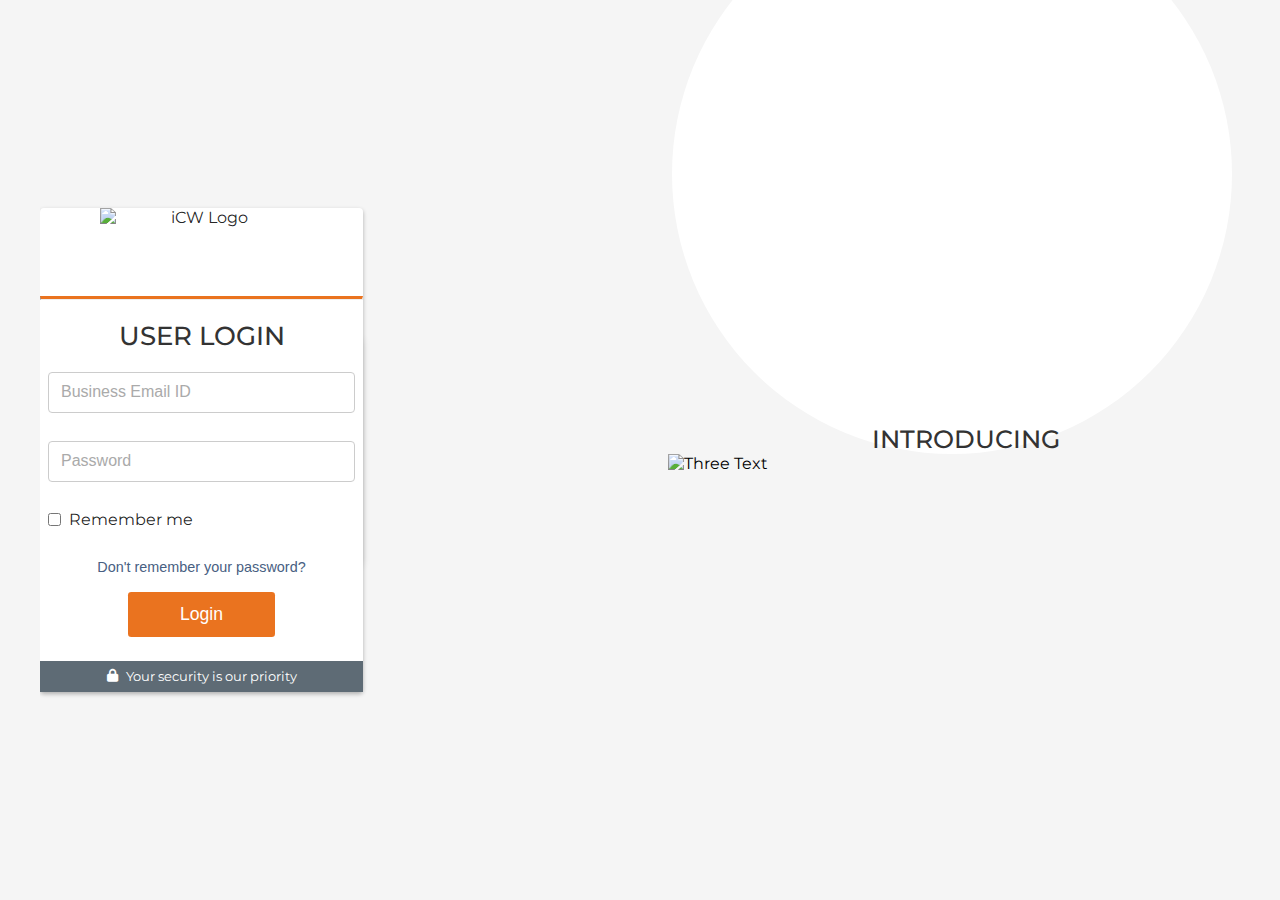
==== index.html @ 1b4a06c3 "second test" ====
<!DOCTYPE html>
<html lang="en">
<head>
  <meta charset="UTF-8">
  <title>Login Page</title>
  
  <!-- Link to the updated external CSS stylesheet -->
  <link rel="stylesheet" href="styles.css">
  
  <!-- Import Montserrat font from Google Fonts -->
  <link href="https://fonts.googleapis.com/css2?family=Montserrat:wght@500&display=swap" rel="stylesheet">
  <link href="https://cdnjs.cloudflare.com/ajax/libs/font-awesome/6.0.0-beta3/css/all.min.css" rel="stylesheet">
  <!-- Responsive Meta Tag for proper scaling on different devices -->
  <meta name="viewport" content="width=device-width, initial-scale=1.0">
</head>
<body>
    <div class="scale-container">
  <!-- Main Container to center content vertically and horizontally -->
  <div class="container">
    <!-- Box Row: Contains all three boxes (Login Form and additional content) -->
    <div class="box-row">
      <!-- Box 1: Login Form (Always shown on mobile) -->
      <div class="box-cell box1">
        <form class="login-box1-content" novalidate>
          <div class="login-content">   
            <!-- Header/Logo Section -->
            <div class="login-header">
              <div class="header-logo">
                <img 
                  src="https://assetsuat.icreditworks.com/public/providerportal/assets/images/iCW_logo_app_link.svg"
                  alt="iCW Logo"
                  class="logo"
                >
              </div>
              <!-- Horizontal Divider -->
              <hr class="solid">
            </div>
            <!-- Login Footer Section -->
            <div class="login-footer">    
              <!-- User Login Title -->
              <div class="user-login-container">
                <div class="user-login">USER LOGIN</div>
              </div>
              <!-- Input Fields Container -->
              <div class="input-form"> 
                <!-- Business Email ID Field -->
                <div class="form-group">
                    <input 
                        type="email" 
                        id="userName" 
                        name="userName"
                        class="form-input" 
                        placeholder="Business Email ID" 
                        required
                    >
                    </div>
                    <!-- Password Field -->
                    <div class="form-group">
                    <input 
                        type="password" 
                        id="password" 
                        name="password"
                        class="form-input" 
                        placeholder="Password" 
                        required
                    >
                    </div>
                    <!-- Remember Me Checkbox -->
                    <div class="form-group checkbox-group">
                    <input type="checkbox" id="rememberMe" name="rememberMe">
                    <label for="rememberMe" class="checkbox-label">Remember me</label>
                    </div>
                    <div class="forgot-password">
                        <button type="button" class="dont-remember-password">
                        Don't remember your password?
                        </button>
                    </div>
              </div>
              <!-- Login Button -->
              <button type="submit" class="login-button">Login</button>
              <div class="login-security">
                <i class="fas fa-lock security-lock"></i>
                <span>Your security is our priority</span>
              </div>
              
            </div>
          </div>
        </form>
      </div>
      <!-- Box 2: Additional Content (Hidden on mobile) -->
      <div class="box-cell box2 hidden-mobile">
        <div class = box2-content-1>
            The smartest way for patients to pay for smiles
        </div>
        <div class = box2-content-2>
            Introducing a remarkable set of new features that simplify and accelerate everyday tasks performed in the Portal. Providers have even greater visibility and control over flexible financing offered through the iCreditWorks native mobile App!
        </div>
      </div>
      <!-- Box 3: Additional Content (Hidden on mobile) -->
      <div class="box-cell box3 hidden-mobile">
        <div class="image image1">
            <div class = "title">
                <div class="title-title">
                    INTRODUCING
                </div>
                <div class="circular-bg"></div>
            </div>
            <img 
              src="https://assetsuat.icreditworks.com/public/providerportal/assets/images/iCW_logo_app_link.svg"
              alt="Three Text"
              class="Group"
            >
        </div>
        <div class="image image2">
            <img 
              src="https://assetsuat.icreditworks.com/public/providerportal/assets/images/desktopAndPhoneImage.svg"
              alt="Desktop and Phone Image"
              class="icw-phone-icon"
            >
        </div>
      </div>
    </div>
  </div>
</div>

</body>
</html>
---- styles.css ----
/* ============================= */
/*         Base / Reset          */
/* ============================= */
* {
    margin: 0;
    padding: 0;
    box-sizing: border-box;
}

html, body {
    width: 100%;
    height: 100%;
    font-family: 'Montserrat', sans-serif;
    background-color: #f5f5f5;
}
.scale-container {
    width: 2000;        /* Your “fixed” design width */
    margin: 0 auto;       /* Center horizontally (optional) */
    transform-origin: 0 0;/* Scale from top-left corner */
  }
/* ============================= */
/*     Layout & Container        */
/* ============================= */
.container {
    display: flex;
    justify-content: center;
    align-items: center;
    min-height: 100vh; /* Full viewport height */
    background-size: cover;
    background-position: center;
    background-repeat: no-repeat;
}
.box-row {
    display: flex;
    flex-direction: row;
    justify-content: center;
    align-items: center;
    flex: 1 1 0%;
    width: 100%;
    max-width: 1280px; /* Prevent the row from being too wide */
    overflow: hidden; /* Prevent overflow */
}

/* ============================= */
/*           Box1 Styles         */
/* ============================= */
.box1 {
    width: 100%;             /* Fill width on mobile */
    max-width: 31.25rem;     /* 500px limit */
    min-width: 323px;
    margin: 0 auto;
    text-align: center;
    height: 100vh;           /* Fill the full viewport height (mobile) */
    box-shadow: 0 2px 8px rgba(0, 0, 0, 0.1);
    display: flex;
    flex-direction: column;
    justify-content: center; /* Vertically center contents */
    background-color: #ffffff;
}

/* ============================= */
/*          Login Form           */
/* ============================= */
form.login-box1-content {
    height: 100%;
}

/* ============================= */
/*          Login Content        */
/* ============================= */
.login-content {
    flex: 1; /* Allow content to expand & push footer to bottom */
    display: flex;
    flex-direction: column;
    justify-content: center; /* Center items vertically within .login-content */
    border-radius: 4px;
    box-shadow: 0 2px 4px rgba(0, 0, 0, 0.29);
    background-color: #ffffff;
    color: #000000de;
    transition: box-shadow 280ms cubic-bezier(0.4, 0, 0.2, 1);
    height: 100%; /* Fill the full viewport height */
}

/* ============================= */
/*          Header Logo          */
/* ============================= */
.login-header {
    display: flex;
    flex-direction: column;
    align-items: center;
    margin-bottom: 1rem; /* Some spacing below header */
}

.header-logo {
    display: flex;
    flex-direction: row;
    justify-content: center;
    align-items: center;
    margin-bottom: 0.5rem;
}

.logo {
    width: 12.75rem;
    height: 4.7rem;
    object-fit: contain;
    margin: 0 1rem;
}

.solid {
    border-top: 3px solid #ea731f;
    width: 100%;
    margin: 5px auto 0 auto;
}

/* ============================= */
/*       Login Footer Section    */
/* ============================= */
.login-footer {
    flex: 1;
    display: flex;
    flex-direction: column;
    align-items: center;
    justify-content: space-between;
    gap: 1rem;
}

/* .user-login-container {
    margin-top: 1rem;
} */

.user-login {
    font-size: 1.6rem;
    font-weight: 500;
    line-height: 1.56;
    color: #333333;
    text-align: center;
    margin-bottom: 1rem;
}

/* ============================= */
/*         Input Form Styles     */
/* ============================= */
.input-form {
    display: flex;
    flex-direction: column;
    justify-content: center;
    align-items: center;
    width: 100%;
    max-width: 323px;
    gap: 0.75rem; /* Slightly increased spacing */
    margin-bottom: 1rem;
}

.input-form > :first-child {
    margin-top: 0;
}

.login-footer .form-group {
    display: flex;
    flex-direction: column;
    width: 100%;
    align-items: flex-start;
}

.login-footer .form-group .form-input {
    width: 100%;
    padding: 0.75rem;
    border: 1px solid #ccc;
    border-radius: 4px;
    background-color: #fff;
    max-width: 323px;
    margin-bottom: 1rem; /* Space below each input */
}

.login-footer .form-input::placeholder {
    font-size: 16px;
    color: #aaa;
}

.login-footer .checkbox-group {
    display: flex;
    flex-direction: row;
    align-items: center;
    gap: 0.5rem;
}

.login-footer .forgot-password {
    width: 100%;
    margin-top: 1rem;
    text-align: center;
}

.login-footer .dont-remember-password {
    font-size: 0.9rem;
    cursor: pointer;
    background: none;
    border: none;
    padding: 0;
    text-align: center;
    color:#486082;
}

/* Login button */
.login-footer .login-button {
    font-size: 1.1rem;
    padding: 0.75rem 1.5rem;
    width:9.14rem;
    background-color: #ea731f;
    color: #fff;
    border: none;
    border-radius: 3.3px;
    cursor: pointer;
    margin-top: 1rem; /* Space above the button */
}

/* Hover/Focus states for login button */
.login-footer .login-button:hover,
.login-footer .login-button:focus {
    background-color: #d26518;
    outline: none;
}

/* Security notice */
.login-footer .login-security {
    width: 100%;
    font-size: 0.8rem;
    display: flex;
    align-items: center;
    gap: 0.5rem;
    margin-top: auto; /* Ensures it sits at bottom if needed */
    color: #ffffff;
    background-color: #5e6b75;
    justify-content: center;
    padding: 0.5rem 0; /* Some padding for the security bar */
}


/* ============================= */
/*       Hidden on Mobile        */
/* ============================= */
.hidden-mobile {
    display: none;
}

/* ============================= */
/*         Media Queries         */
/* ============================= */
/* Desktop View (≥900px) */
@media (min-width: 1280px) {
    .container {
        background-image: url("https://assetsuat.icreditworks.com/public/providerportal/assets/images/loginBgNew.svg");
        background-size: cover;
        background-repeat: no-repeat;
        background-position: center;
        overflow: hidden;
        position: relative;
    }

    .box-row {
        justify-content: space-around; /* Space around the boxes */
        align-items: center;
        max-width: 1200px; /* Prevent the row from being too wide */
        width: 100%;
        overflow: hidden; /* Prevent overflow */
        height: 100vh; /* Full viewport height to prevent vertical overflow */
        position: relative;
        padding: 0%;
    }

    .hidden-mobile {
        display: block;
    }

    /* Override .box1 for desktop: smaller width & height */
    .box1 {
        width: 20rem;       /* Make .box1 even narrower than before */
        max-height: 25vh;   /* Limit height to 25% of viewport */
        height: auto;       
        margin: 1rem auto; /* Center the box horizontally */
        flex-shrink: 0;     /* Prevent box1 from shrinking */
    }

    .login-box1-content{
        height: 100%;
    }

    .login-content {
        height: auto;
    }

    .login-header {
        height: auto;
    }

    .login-footer{
        gap: 0;
    }


    .user-login-container {
        margin-top: 0;
    }

    .input-form{
        padding-left: 0.5rem;
        padding-right: 0.5rem;
    }

    .login-footer .login-button{
        margin-top: 0rem;
    }

    .login-footer .login-security {
        margin-top: 1.5rem;
    }
    .box2{
        flex:1;
        flex-shrink: 0; /* Prevent box2 from shrinking */
        justify-content: center;
        align-items: center;
        padding-left: 2.5rem;
        color:#f5f5f5;
        font-family: 'Montserrat', sans-serif;

    }
    .box2-content-1 {
        padding-left: 3.0rem;
        color: #f5f5f5;
        font-family: 'Montserrat', sans-serif;
        font-size: 2rem; /* Typical h2 size */
        line-height: 1.3; /* Adjust for spacing between lines */
        font-weight: 1000; /* Medium font weight */
        font-style: bold;
    }
    .box2-content-2{
        padding-left: 3.0rem;
        color:#f5f5f5;
        font-family: 'Montserrat', sans-serif;
    }

    .box3{
        flex:3; 
        display: flex;
        flex-direction: column;
        justify-content: center;
        align-items: center;
        width: 30%; /* Ensure it doesn't exceed container */
        box-sizing: border-box;
        position: relative;
    }

    /* Image Containers */
    .image {
        box-sizing: border-box;
        overflow: hidden; /* Prevent any overflow */
        display: flex; /* For alignment and scaling */
        justify-content: center;
        align-items: center;
        width: 100%; /* Ensure image container takes full width */
        margin-bottom: 1rem; /* Space between images */
    }


    .image1 {
        display: flex;
        justify-content: center;
        align-items: center;
        overflow: visible; /* Allow overflow into the next container */
        flex-direction: column;

    }
    .title{
        font-size: 1.58rem;
        font-weight: 500;
        color: #333333;
        align-items: center;
        position: relative;
        top: 1rem;
    }
    .title-title{
        position: relative;
        z-index: 2;
        color: #333333;
        left: 2.5rem;

    }
    
    .circular-bg {
        position: absolute;
        width: 35rem; /* Adjust size for larger circle */
        height: 35rem; /* Match width for a perfect circle */
        background-color: rgb(255, 255, 255); /* Circle color */
        border-radius: 50%; /* Make it a circle */
        transform: translate(-50%, -50%); /* Center the circle */
        z-index: 1; /* Behind other elements */
        pointer-events: none; /* Ignore mouse interactions */
        left:7.5rem;
        align-self: center;

    }
    .image2 {
        flex: 3; /* Larger proportional resizing for container */
        max-width: 100%; /* Ensure it doesn't exceed container */
        margin: 0 auto; /* Center container */
        
    }

    /* Image Styles */
    .image1 img {
        width: 100%; /* Make image fit container width */
        height: auto; /* Maintain aspect ratio */
        max-height: 20vh; /* Specific height for image1 */
        object-fit: contain; /* Ensure the image content is fully visible */
        z-index: 2; /* Ensure it appears above other elements */
        position: relative;
        top: 1rem;
        left:3.5rem;
    }

    .image2 img {
        width: 100%; /* Make image fit container width */
        height: auto; /* Maintain aspect ratio */
        max-height: 70vh; /* Larger height for image2 */
        object-fit: contain; /* Ensure the image content is fully visible */
        align-items: center;
        z-index: 2; /* Ensure it appears above other elements */
        position: relative;
        bottom: 6rem;
        
    }

    /* Prevent horizontal overflow */
    .image1, .image2 {
        max-width: 100%;
    }
}
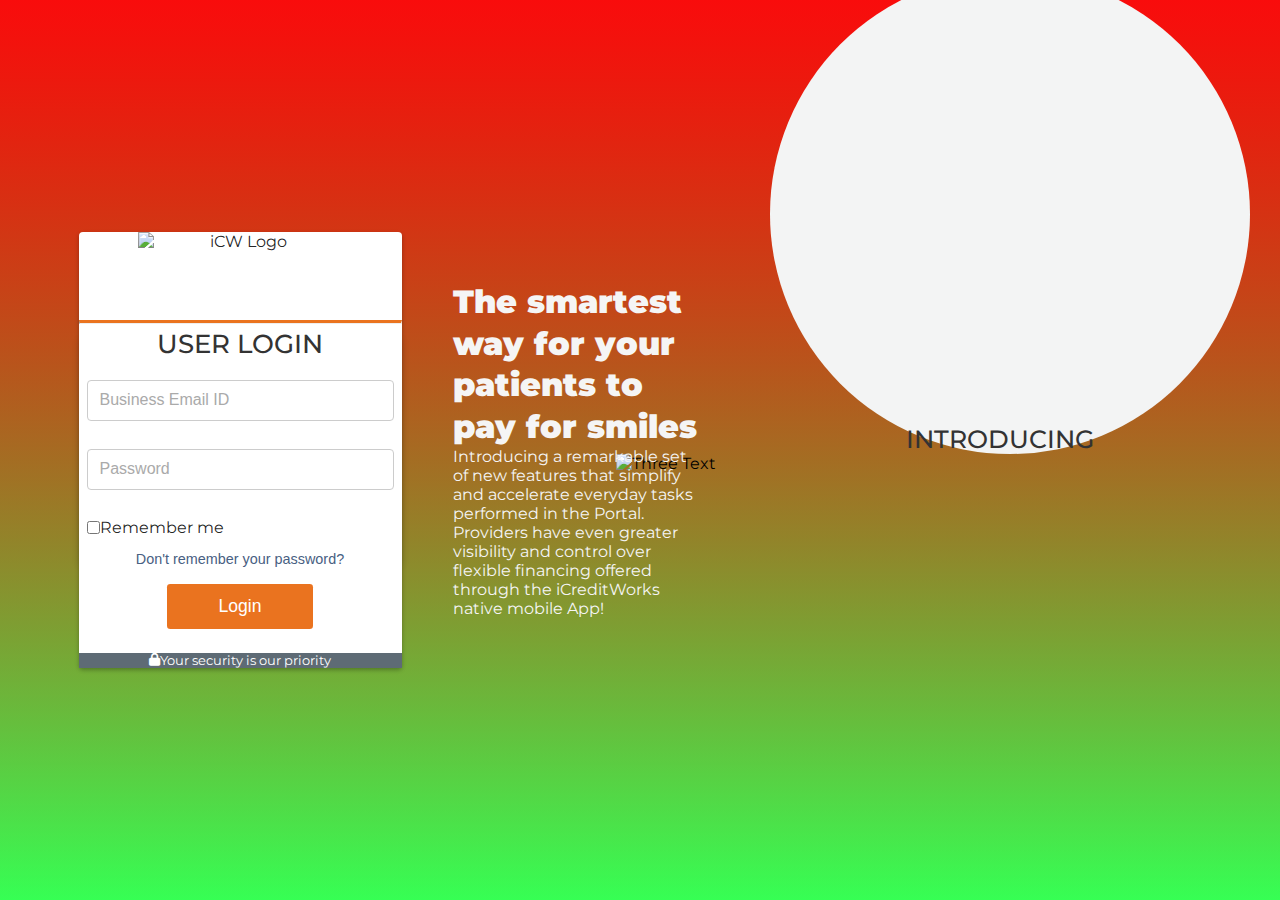
==== commit 777b1f0b: "8th test" ====
--- a/index.html
+++ b/index.html
@@ -90,7 +90,7 @@
       <!-- Box 2: Additional Content (Hidden on mobile) -->
       <div class="box-cell box2 hidden-mobile">
         <div class = box2-content-1>
-            The smartest way for patients to pay for smiles
+            The smartest way for your patients to pay for smiles
         </div>
         <div class = box2-content-2>
             Introducing a remarkable set of new features that simplify and accelerate everyday tasks performed in the Portal. Providers have even greater visibility and control over flexible financing offered through the iCreditWorks native mobile App!
@@ -108,6 +108,7 @@
             <img 
               src="https://assetsuat.icreditworks.com/public/providerportal/assets/images/iCW_logo_app_link.svg"
               alt="Three Text"
+              loading="lazy"
               class="Group"
             >
         </div>
@@ -115,6 +116,7 @@
             <img 
               src="https://assetsuat.icreditworks.com/public/providerportal/assets/images/desktopAndPhoneImage.svg"
               alt="Desktop and Phone Image"
+              loading="lazy"
               class="icw-phone-icon"
             >
         </div>
--- a/styles.css
+++ b/styles.css
@@ -9,12 +9,16 @@
 
 html, body {
     width: 100%;
-    height: 100%;
+    height: 100svh;
     font-family: 'Montserrat', sans-serif;
     background-color: #f5f5f5;
+    background: linear-gradient(to bottom, #f90c0c, #05ff2a8e);
+
+    
+
 }
 .scale-container {
-    width: 2000;        /* Your “fixed” design width */
+    /* width: 2000;        Your “fixed” design width */
     margin: 0 auto;       /* Center horizontally (optional) */
     transform-origin: 0 0;/* Scale from top-left corner */
   }
@@ -25,7 +29,7 @@
     display: flex;
     justify-content: center;
     align-items: center;
-    min-height: 100vh; /* Full viewport height */
+    height: 100svh; /* Full viewport height */
     background-size: cover;
     background-position: center;
     background-repeat: no-repeat;
@@ -50,19 +54,23 @@
     min-width: 323px;
     margin: 0 auto;
     text-align: center;
-    height: 100vh;           /* Fill the full viewport height (mobile) */
+    height: 100svh;           /* Fill the full viewport height (mobile) */
     box-shadow: 0 2px 8px rgba(0, 0, 0, 0.1);
     display: flex;
     flex-direction: column;
     justify-content: center; /* Vertically center contents */
     background-color: #ffffff;
+    
 }
 
 /* ============================= */
 /*          Login Form           */
 /* ============================= */
 form.login-box1-content {
-    height: 100%;
+    height: 100svh;
+    display: flex;
+    flex-direction: column;
+    /* justify-content: space-between; */
 }
 
 /* ============================= */
@@ -72,13 +80,12 @@
     flex: 1; /* Allow content to expand & push footer to bottom */
     display: flex;
     flex-direction: column;
-    justify-content: center; /* Center items vertically within .login-content */
+    /* justify-content: space-between; Center items vertically within .login-content */
     border-radius: 4px;
     box-shadow: 0 2px 4px rgba(0, 0, 0, 0.29);
     background-color: #ffffff;
     color: #000000de;
     transition: box-shadow 280ms cubic-bezier(0.4, 0, 0.2, 1);
-    height: 100%; /* Fill the full viewport height */
 }
 
 /* ============================= */
@@ -88,7 +95,7 @@
     display: flex;
     flex-direction: column;
     align-items: center;
-    margin-bottom: 1rem; /* Some spacing below header */
+    /* margin-bottom: 1rem; Some spacing below header */
 }
 
 .header-logo {
@@ -116,12 +123,10 @@
 /*       Login Footer Section    */
 /* ============================= */
 .login-footer {
-    flex: 1;
-    display: flex;
-    flex-direction: column;
-    align-items: center;
-    justify-content: space-between;
-    gap: 1rem;
+    display: flex;
+    flex-direction: column;
+    align-items: center;
+    flex:1;
 }
 
 /* .user-login-container {
@@ -181,12 +186,10 @@
     display: flex;
     flex-direction: row;
     align-items: center;
-    gap: 0.5rem;
 }
 
 .login-footer .forgot-password {
     width: 100%;
-    margin-top: 1rem;
     text-align: center;
 }
 
@@ -210,7 +213,6 @@
     border: none;
     border-radius: 3.3px;
     cursor: pointer;
-    margin-top: 1rem; /* Space above the button */
 }
 
 /* Hover/Focus states for login button */
@@ -226,12 +228,10 @@
     font-size: 0.8rem;
     display: flex;
     align-items: center;
-    gap: 0.5rem;
     margin-top: auto; /* Ensures it sits at bottom if needed */
     color: #ffffff;
     background-color: #5e6b75;
     justify-content: center;
-    padding: 0.5rem 0; /* Some padding for the security bar */
 }
 
 
@@ -247,6 +247,7 @@
 /* ============================= */
 /* Desktop View (≥900px) */
 @media (min-width: 1280px) {
+
     .container {
         background-image: url("https://assetsuat.icreditworks.com/public/providerportal/assets/images/loginBgNew.svg");
         background-size: cover;
@@ -257,14 +258,16 @@
     }
 
     .box-row {
-        justify-content: space-around; /* Space around the boxes */
-        align-items: center;
-        max-width: 1200px; /* Prevent the row from being too wide */
+        display: flex;
+        flex-direction: row;
+        justify-content: space-around;
+        align-items: center;
+        flex: 1 1 0%;
         width: 100%;
+        max-width: 1280px;
         overflow: hidden; /* Prevent overflow */
-        height: 100vh; /* Full viewport height to prevent vertical overflow */
-        position: relative;
-        padding: 0%;
+        position: relative; /* Context for absolute positioning */
+        height: 100vh;
     }
 
     .hidden-mobile {
@@ -313,40 +316,42 @@
     .login-footer .login-security {
         margin-top: 1.5rem;
     }
-    .box2{
-        flex:1;
-        flex-shrink: 0; /* Prevent box2 from shrinking */
+    .box2 {
+        width: 250px; /* Fixed width */
+        height: auto; /* Adjust height as needed */
         justify-content: center;
         align-items: center;
-        padding-left: 2.5rem;
-        color:#f5f5f5;
+        color: #f5f5f5;
         font-family: 'Montserrat', sans-serif;
-
+        position: absolute; /* Decouple from flex layout */
+        top: 50%; /* Center vertically */
+        left: 50%; /* Center horizontally */
+        transform: translate(-75%, -50%); /* Adjust for exact centering */
+        z-index: 2; /* Ensure it stays above other elements */
     }
     .box2-content-1 {
-        padding-left: 3.0rem;
         color: #f5f5f5;
         font-family: 'Montserrat', sans-serif;
         font-size: 2rem; /* Typical h2 size */
         line-height: 1.3; /* Adjust for spacing between lines */
         font-weight: 1000; /* Medium font weight */
-        font-style: bold;
     }
     .box2-content-2{
-        padding-left: 3.0rem;
         color:#f5f5f5;
         font-family: 'Montserrat', sans-serif;
     }
 
-    .box3{
-        flex:3; 
+    .box3 {
+        flex: 0 0 800px;
         display: flex;
         flex-direction: column;
         justify-content: center;
         align-items: center;
-        width: 30%; /* Ensure it doesn't exceed container */
+        width: 30%;
         box-sizing: border-box;
-        position: relative;
+        position: relative; /* Normal flex behavior */
+        z-index: 1; /* Behind Box 2 */
+        transform: translate(10%, 0%);
     }
 
     /* Image Containers */
@@ -387,14 +392,14 @@
     
     .circular-bg {
         position: absolute;
-        width: 35rem; /* Adjust size for larger circle */
-        height: 35rem; /* Match width for a perfect circle */
-        background-color: rgb(255, 255, 255); /* Circle color */
+        width: 30rem; /* Adjust size for larger circle */
+        height: 30rem; /* Match width for a perfect circle */
+        background-color: #F3F4F4; /* Circle color */
         border-radius: 50%; /* Make it a circle */
         transform: translate(-50%, -50%); /* Center the circle */
         z-index: 1; /* Behind other elements */
         pointer-events: none; /* Ignore mouse interactions */
-        left:7.5rem;
+        transform: translate(-20%, -50%);
         align-self: center;
 
     }
@@ -433,4 +438,39 @@
     .image1, .image2 {
         max-width: 100%;
     }
+}
+
+@media (min-width: 1440px) {
+
+.box-row{
+    max-width: 1440px;
+}
+
+}
+
+@media (min-width: 1619px) {
+.box-row{
+        max-width: 1920px;
+    }
+
+.box1 {
+    position: relative;
+    transform: translate(-30%, 0);
+}
+.box3{
+    transform: translate(-10%, 0%);
+}
+.circular-bg{
+    width:38rem;
+    height: 38rem;
+}
+.title-title{
+    left: 4rem;
+}
+.image1 img {
+    left: 4rem;
+}
+
+
+
 }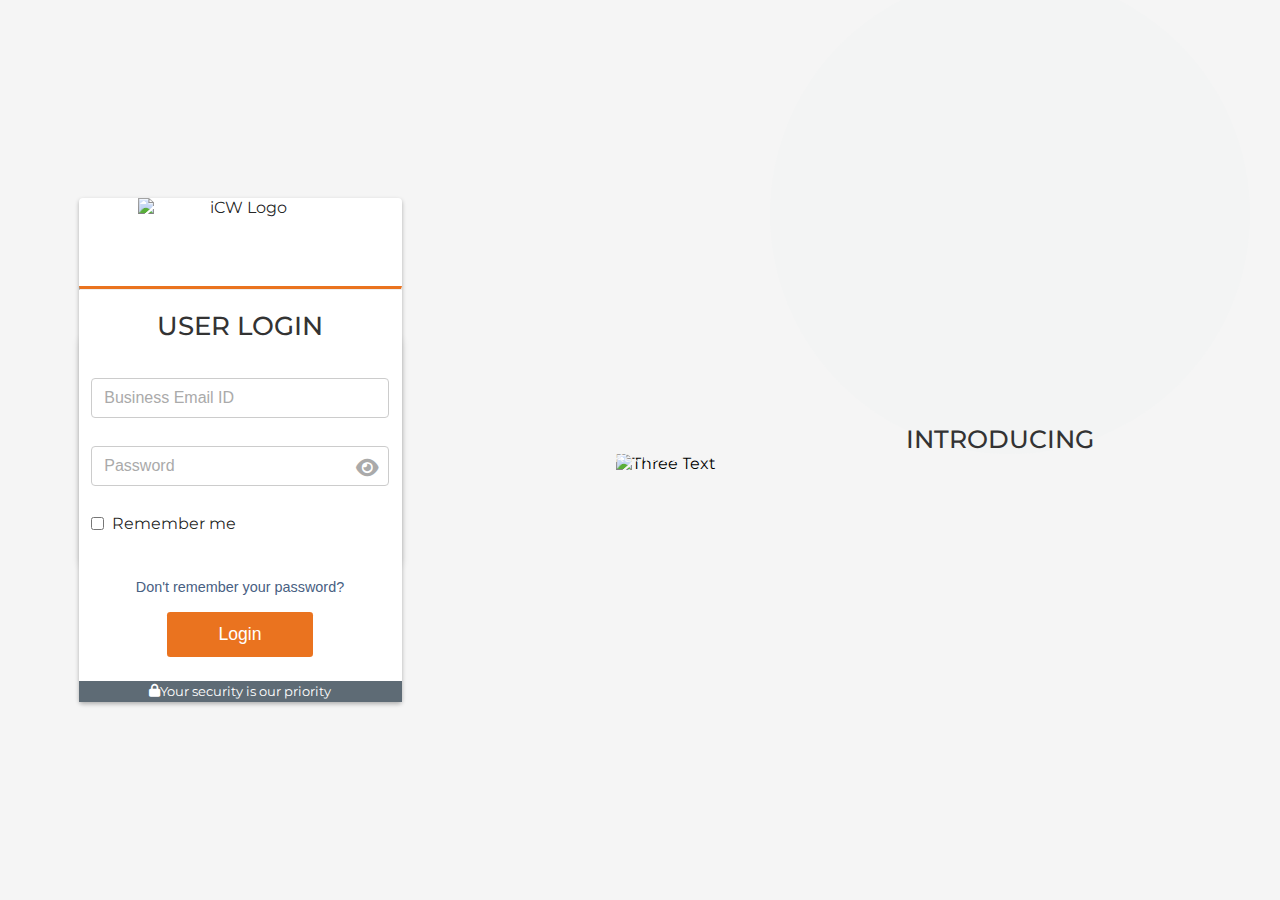
==== commit 97e9b3d6: "10th test" ====
--- a/index.html
+++ b/index.html
@@ -56,15 +56,18 @@
                     </div>
                     <!-- Password Field -->
                     <div class="form-group">
-                    <input 
-                        type="password" 
-                        id="password" 
-                        name="password"
-                        class="form-input" 
-                        placeholder="Password" 
-                        required
-                    >
-                    </div>
+                        <div class="password-wrapper">
+                          <input 
+                            type="password" 
+                            id="password" 
+                            name="password"
+                            class="form-input" 
+                            placeholder="Password" 
+                            required
+                          >
+                          <i class="fas fa-eye password-icon"></i>
+                        </div>
+                      </div>
                     <!-- Remember Me Checkbox -->
                     <div class="form-group checkbox-group">
                     <input type="checkbox" id="rememberMe" name="rememberMe">
--- a/styles.css
+++ b/styles.css
@@ -12,7 +12,6 @@
     height: 100svh;
     font-family: 'Montserrat', sans-serif;
     background-color: #f5f5f5;
-    background: linear-gradient(to bottom, #f90c0c, #05ff2a8e);
 
     
 
@@ -129,9 +128,9 @@
     flex:1;
 }
 
-/* .user-login-container {
+.user-login-container {
     margin-top: 1rem;
-} */
+}
 
 .user-login {
     font-size: 1.6rem;
@@ -154,6 +153,7 @@
     max-width: 323px;
     gap: 0.75rem; /* Slightly increased spacing */
     margin-bottom: 1rem;
+    margin-top: 1rem;
 }
 
 .input-form > :first-child {
@@ -166,6 +166,10 @@
     width: 100%;
     align-items: flex-start;
 }
+.password-wrapper {
+    position: relative;
+    width: 100%; /* Ensures the input and icon align properly */
+  }
 
 .login-footer .form-group .form-input {
     width: 100%;
@@ -175,7 +179,18 @@
     background-color: #fff;
     max-width: 323px;
     margin-bottom: 1rem; /* Space below each input */
-}
+    height: 2.5rem; /* Adjust height as needed */
+    font-size: 1rem; /* Adjust font size as needed */
+}
+.password-icon {
+    position: absolute;
+    top: 40%;
+    right: 10px;
+    transform: translateY(-50%);
+    color: #aaa;
+    font-size: 1.25rem; /* Adjust size as needed */
+    pointer-events: none; /* Prevents clicking on the icon */
+  }
 
 .login-footer .form-input::placeholder {
     font-size: 16px;
@@ -187,10 +202,14 @@
     flex-direction: row;
     align-items: center;
 }
+.checkbox-label{
+    margin-left: 0.5rem;
+}
 
 .login-footer .forgot-password {
     width: 100%;
     text-align: center;
+    margin-top: 2rem;
 }
 
 .login-footer .dont-remember-password {
@@ -213,6 +232,7 @@
     border: none;
     border-radius: 3.3px;
     cursor: pointer;
+    margin-top: 3rem;
 }
 
 /* Hover/Focus states for login button */
@@ -232,6 +252,7 @@
     color: #ffffff;
     background-color: #5e6b75;
     justify-content: center;
+    padding: 0.2rem;
 }
 
 
@@ -301,12 +322,12 @@
 
 
     .user-login-container {
-        margin-top: 0;
-    }
-
-    .input-form{
-        padding-left: 0.5rem;
-        padding-right: 0.5rem;
+        margin-top: 1rem;
+    }
+
+    .input-form {
+        padding-left: 0.8rem;
+        padding-right: 0.8rem;
     }
 
     .login-footer .login-button{
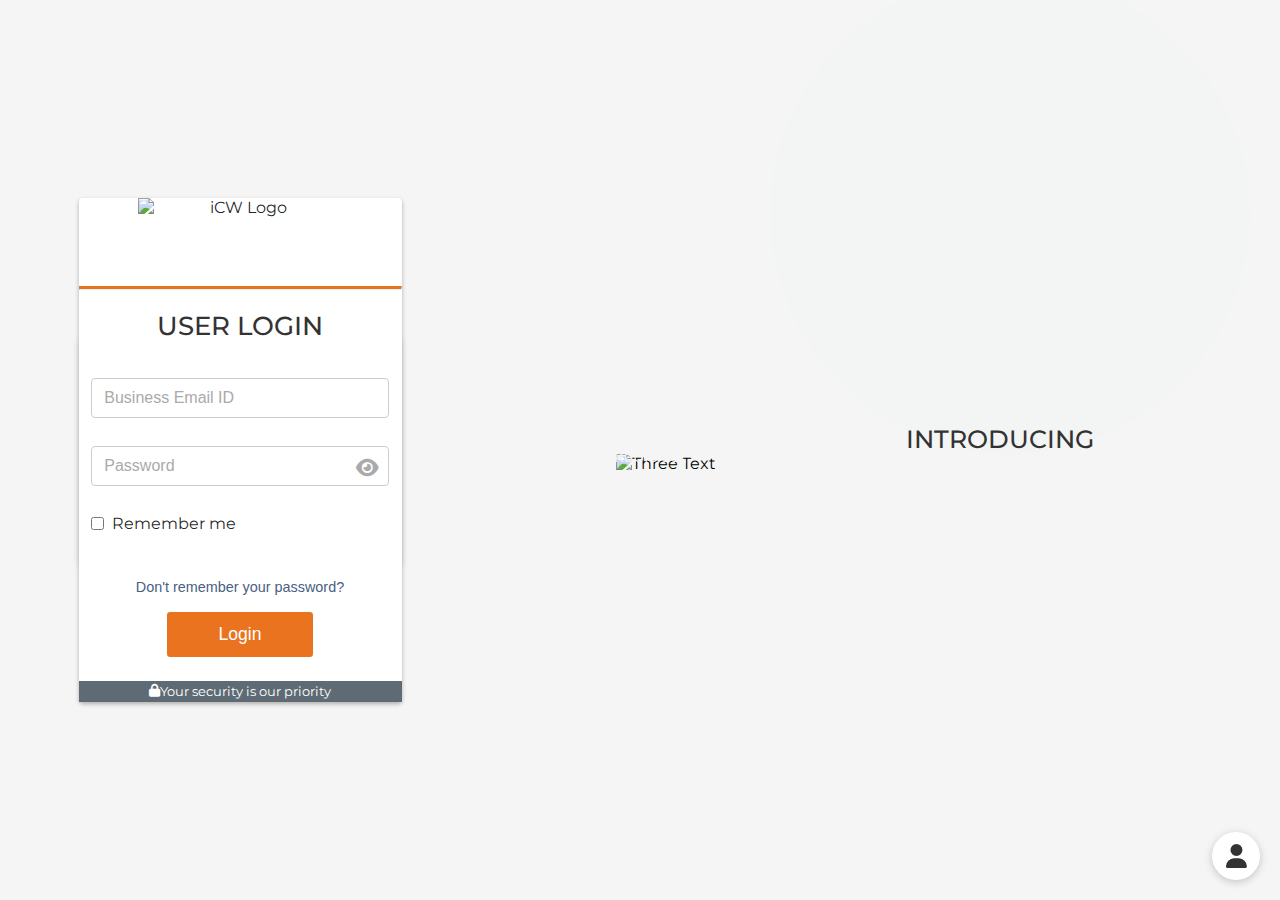
==== commit a32565b3: "lasttest" ====
--- a/index.html
+++ b/index.html
@@ -15,6 +15,9 @@
 </head>
 <body>
     <div class="scale-container">
+        <div class="fixed-icon hidden-mobile">
+            <i class="fa-solid fa-user"></i>
+          </div>
   <!-- Main Container to center content vertically and horizontally -->
   <div class="container">
     <!-- Box Row: Contains all three boxes (Login Form and additional content) -->
@@ -123,6 +126,7 @@
               class="icw-phone-icon"
             >
         </div>
+    
       </div>
     </div>
   </div>
--- a/styles.css
+++ b/styles.css
@@ -459,6 +459,24 @@
     .image1, .image2 {
         max-width: 100%;
     }
+
+    .fixed-icon {
+        position: fixed; /* Keeps the icon in the viewport corner */
+        bottom: 20px; /* Distance from the bottom */
+        right: 20px; /* Distance from the right */
+        background-color: #ffffff; /* Background color for visibility */
+        color: #333333; /* Icon color */
+        padding: 10px; /* Padding inside the icon */
+        border-radius: 50%; /* Perfectly circular shape */
+        box-shadow: 0 2px 8px rgba(0, 0, 0, 0.2); /* Subtle shadow */
+        font-size: 1.5rem; /* Icon size */
+        z-index: 1000; /* Stays on top of other elements */
+        display: flex; /* Ensure proper alignment */
+        justify-content: center; /* Center icon horizontally */
+        align-items: center; /* Center icon vertically */
+        width: 48px; /* Set explicit width for circular appearance */
+        height: 48px; /* Match height to width */
+      }
 }
 
 @media (min-width: 1440px) {
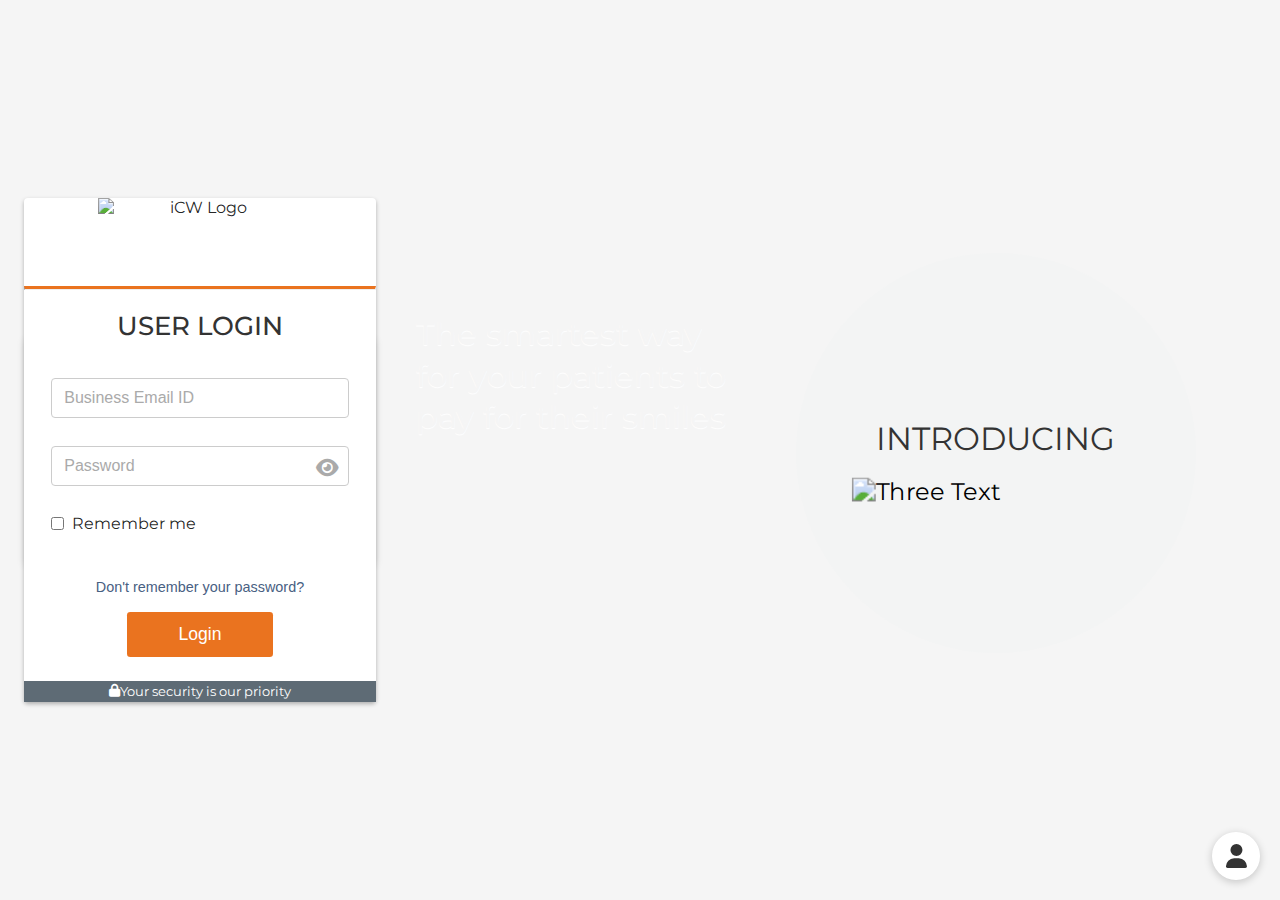
==== commit 0f738f2f: "11th test" ====
--- a/index.html
+++ b/index.html
@@ -96,7 +96,7 @@
       <!-- Box 2: Additional Content (Hidden on mobile) -->
       <div class="box-cell box2 hidden-mobile">
         <div class = box2-content-1>
-            The smartest way for your patients to pay for smiles
+            The smartest way for your patients to pay for their smiles
         </div>
         <div class = box2-content-2>
             Introducing a remarkable set of new features that simplify and accelerate everyday tasks performed in the Portal. Providers have even greater visibility and control over flexible financing offered through the iCreditWorks native mobile App!
@@ -105,18 +105,18 @@
       <!-- Box 3: Additional Content (Hidden on mobile) -->
       <div class="box-cell box3 hidden-mobile">
         <div class="image image1">
-            <div class = "title">
+            <div class="circular-bg"></div>
+            <div class = "title-and-image" >
                 <div class="title-title">
                     INTRODUCING
                 </div>
-                <div class="circular-bg"></div>
-            </div>
             <img 
               src="https://assetsuat.icreditworks.com/public/providerportal/assets/images/iCW_logo_app_link.svg"
               alt="Three Text"
               loading="lazy"
               class="Group"
             >
+            </div>
         </div>
         <div class="image image2">
             <img 
--- a/styles.css
+++ b/styles.css
@@ -1,10 +1,27 @@
 /* ============================= */
 /*         Base / Reset          */
 /* ============================= */
+:root {
+    /* Dynamic font size based on screen width */
+    --dynamic-font-size: clamp(
+      32px, 
+      calc(32px + (100vw - 1280px) * 0.025), 
+      48px
+    );
+    --dynamic-font-size-2: clamp(
+        16px, 
+        calc(16px + (100vw - 1280px) * 0.025), 
+        20px
+      );
+      --dynamic-max-height: calc(25vh + (15 * ((100vw - 1280px) / 640)));
+
+  }
+
 * {
     margin: 0;
     padding: 0;
     box-sizing: border-box;
+
 }
 
 html, body {
@@ -51,7 +68,6 @@
     width: 100%;             /* Fill width on mobile */
     max-width: 31.25rem;     /* 500px limit */
     min-width: 323px;
-    margin: 0 auto;
     text-align: center;
     height: 100svh;           /* Fill the full viewport height (mobile) */
     box-shadow: 0 2px 8px rgba(0, 0, 0, 0.1);
@@ -126,6 +142,7 @@
     flex-direction: column;
     align-items: center;
     flex:1;
+    justify-content: space-between;
 }
 
 .user-login-container {
@@ -268,6 +285,9 @@
 /* ============================= */
 /* Desktop View (≥900px) */
 @media (min-width: 1280px) {
+    .hidden-mobile {
+        display: block;
+    }
 
     .container {
         background-image: url("https://assetsuat.icreditworks.com/public/providerportal/assets/images/loginBgNew.svg");
@@ -281,27 +301,28 @@
     .box-row {
         display: flex;
         flex-direction: row;
-        justify-content: space-around;
+        justify-content: space-between;
         align-items: center;
-        flex: 1 1 0%;
         width: 100%;
-        max-width: 1280px;
+        max-width: 100vw;
         overflow: hidden; /* Prevent overflow */
         position: relative; /* Context for absolute positioning */
         height: 100vh;
-    }
-
-    .hidden-mobile {
-        display: block;
+        padding-left:1.5rem;
+        padding-right: 1.5rem;
     }
 
     /* Override .box1 for desktop: smaller width & height */
     .box1 {
-        width: 20rem;       /* Make .box1 even narrower than before */
-        max-height: 25vh;   /* Limit height to 25% of viewport */
+        flex: 0 0 0; /* Fixed width */
+        max-height: var(--dynamic-max-height);   /* Limit height to 25% of viewport */
+        min-width: 22rem;
         height: auto;       
-        margin: 1rem auto; /* Center the box horizontally */
-        flex-shrink: 0;     /* Prevent box1 from shrinking */
+        transition: all 0.8s ease-in-out; /* Smooth transition for all changes */
+        background-color: #ffffff;
+        position: relative; /* Maintain relative positioning */
+        transition: transform 0.8s ease-in-out; /* Smooth transition */
+
     }
 
     .login-box1-content{
@@ -338,7 +359,7 @@
         margin-top: 1.5rem;
     }
     .box2 {
-        width: 250px; /* Fixed width */
+        max-width: 25vw; /* Fixed width */
         height: auto; /* Adjust height as needed */
         justify-content: center;
         align-items: center;
@@ -346,20 +367,25 @@
         font-family: 'Montserrat', sans-serif;
         position: absolute; /* Decouple from flex layout */
         top: 50%; /* Center vertically */
-        left: 50%; /* Center horizontally */
-        transform: translate(-75%, -50%); /* Adjust for exact centering */
-        z-index: 2; /* Ensure it stays above other elements */
+        left: 45%; /* Center horizontally */
+        transform: translate(-50%, -50%); /* Adjust for exact centering */
+        z-index: 10; /* Ensure it stays above other elements */
+        transition: transform 0.8s ease-in-out; /* Smooth transition */
+
     }
     .box2-content-1 {
-        color: #f5f5f5;
-        font-family: 'Montserrat', sans-serif;
-        font-size: 2rem; /* Typical h2 size */
+        color: #f5f5f5; /* Text color */
+        font-family: 'Montserrat', sans-serif; /* Font family */
+        font-size: var(--dynamic-font-size);
         line-height: 1.3; /* Adjust for spacing between lines */
-        font-weight: 1000; /* Medium font weight */
+        font-weight: 500; /* Maximum boldness supported by 'Montserrat' */
+        text-shadow: 0px 1px 1px rgb(255, 255, 255); /* Add depth and emphasis */
     }
     .box2-content-2{
         color:#f5f5f5;
         font-family: 'Montserrat', sans-serif;
+        font-size: var(--dynamic-font-size-2);
+        margin-top: 1rem;
     }
 
     .box3 {
@@ -372,7 +398,10 @@
         box-sizing: border-box;
         position: relative; /* Normal flex behavior */
         z-index: 1; /* Behind Box 2 */
-        transform: translate(10%, 0%);
+        /* transform: translate(10%, 0%); */
+        transform: translate(calc(100% * 0.1), 0); /* Dynamic horizontal position */
+        transition: transform 0.8s ease-in-out; /* Smooth transition */
+
     }
 
     /* Image Containers */
@@ -393,41 +422,40 @@
         align-items: center;
         overflow: visible; /* Allow overflow into the next container */
         flex-direction: column;
-
-    }
-    .title{
-        font-size: 1.58rem;
-        font-weight: 500;
-        color: #333333;
-        align-items: center;
-        position: relative;
-        top: 1rem;
-    }
+        position: relative; /* Maintain relative positioning */
+
+    }
+
     .title-title{
         position: relative;
         z-index: 2;
         color: #333333;
-        left: 2.5rem;
+        font-size: 2rem;
+        top:-0.5rem;
 
     }
     
     .circular-bg {
         position: absolute;
-        width: 30rem; /* Adjust size for larger circle */
-        height: 30rem; /* Match width for a perfect circle */
+        width: 25rem; /* Adjust size for larger circle */
+        height: 25rem; /* Match width for a perfect circle */
         background-color: #F3F4F4; /* Circle color */
         border-radius: 50%; /* Make it a circle */
-        transform: translate(-50%, -50%); /* Center the circle */
         z-index: 1; /* Behind other elements */
         pointer-events: none; /* Ignore mouse interactions */
-        transform: translate(-20%, -50%);
         align-self: center;
-
+        transform: translate(15%,5%);
+    }
+    .title-and-image{
+        transform: translate(25%, 40%);
+        z-index: 2;
     }
     .image2 {
         flex: 3; /* Larger proportional resizing for container */
         max-width: 100%; /* Ensure it doesn't exceed container */
         margin: 0 auto; /* Center container */
+        justify-content: center;
+        align-items: center;
         
     }
 
@@ -435,23 +463,23 @@
     .image1 img {
         width: 100%; /* Make image fit container width */
         height: auto; /* Maintain aspect ratio */
-        max-height: 20vh; /* Specific height for image1 */
+        max-height: 15vh; /* Specific height for image1 */
         object-fit: contain; /* Ensure the image content is fully visible */
         z-index: 2; /* Ensure it appears above other elements */
         position: relative;
         top: 1rem;
-        left:3.5rem;
+        scale:1.5;
     }
 
     .image2 img {
         width: 100%; /* Make image fit container width */
         height: auto; /* Maintain aspect ratio */
-        max-height: 70vh; /* Larger height for image2 */
+        max-height: 80vh; /* Larger height for image2 */
         object-fit: contain; /* Ensure the image content is fully visible */
-        align-items: center;
         z-index: 2; /* Ensure it appears above other elements */
         position: relative;
-        bottom: 6rem;
+        bottom: 5rem;
+        transform: translate(0%, 8%);
         
     }
 
@@ -481,34 +509,45 @@
 
 @media (min-width: 1440px) {
 
+/* .box-row{
+    max-width: 1440px;
+} */
+.box1{
+    min-width: 24rem;
+}
+.box2 {
+    left:43%;
+}
+.box3 {
+    transform: translate(calc(0.1%), 0);
+    scale:1.13;
+}
+.circular-bg{
+    width: 30rem;
+    height: 30rem;
+}
+.title-and-image{
+    transform: translate(30%, 60%);
+}
+.title-title{
+scale: 1.125;
+}
+
+.image1 img {
+    scale: 2;
+}
+}
+
+@media (min-width: 1920px) {
+    .box1{
+        min-width: 36rem;
+        max-height: 60vh;
+    }
 .box-row{
-    max-width: 1440px;
-}
-
-}
-
-@media (min-width: 1619px) {
-.box-row{
-        max-width: 1920px;
-    }
-
-.box1 {
-    position: relative;
-    transform: translate(-30%, 0);
-}
-.box3{
-    transform: translate(-10%, 0%);
-}
-.circular-bg{
-    width:38rem;
-    height: 38rem;
-}
-.title-title{
-    left: 4rem;
-}
-.image1 img {
-    left: 4rem;
-}
+        min-width: 30rem;
+    }
+
+
 
 
 
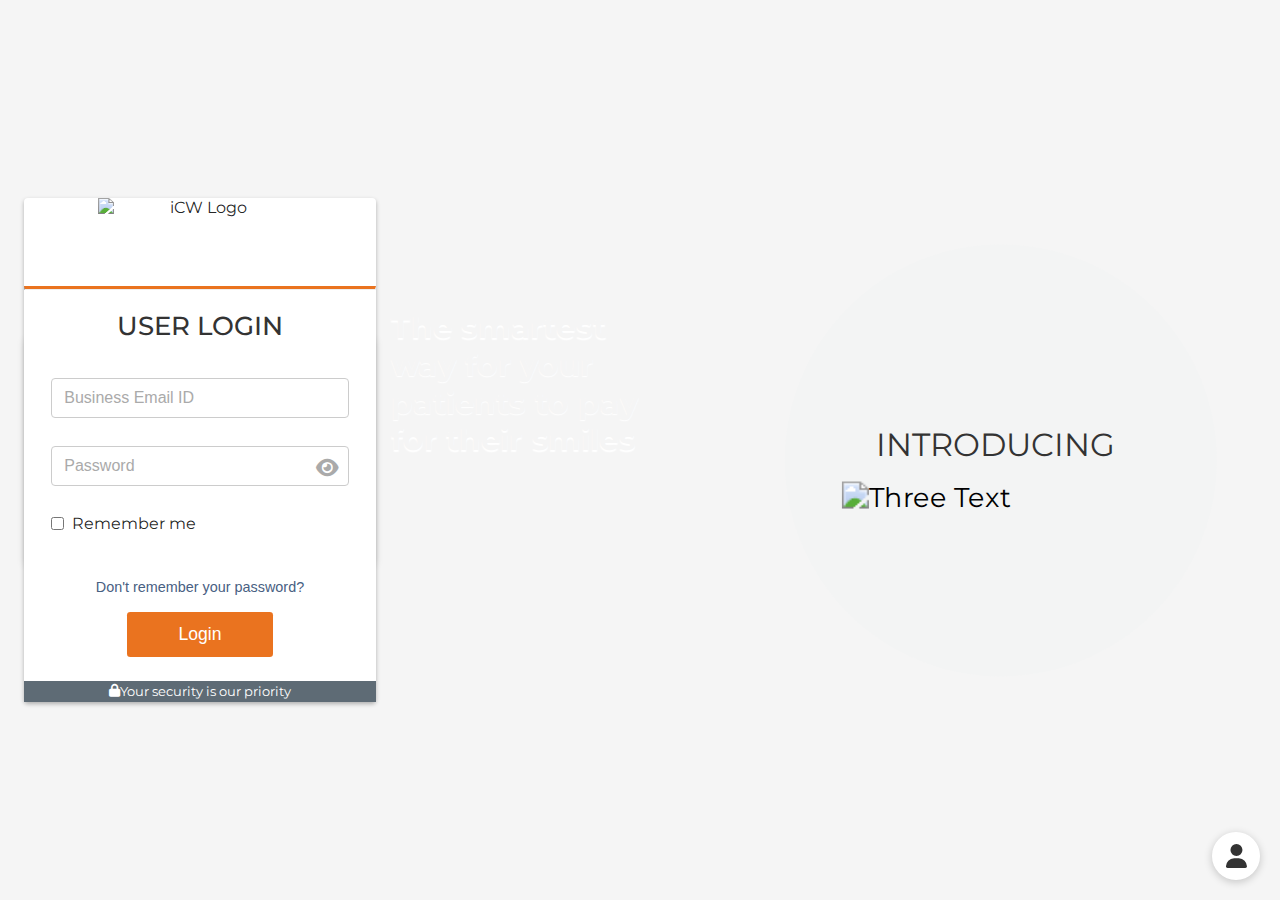
==== commit 6bf907fa: "last" ====
--- a/index.html
+++ b/index.html
@@ -96,10 +96,17 @@
       <!-- Box 2: Additional Content (Hidden on mobile) -->
       <div class="box-cell box2 hidden-mobile">
         <div class = box2-content-1>
-            The smartest way for your patients to pay for their smiles
+            The smartest <br>
+            way for your <br> patients to pay <br>
+            for their smiles
         </div>
         <div class = box2-content-2>
-            Introducing a remarkable set of new features that simplify and accelerate everyday tasks performed in the Portal. Providers have even greater visibility and control over flexible financing offered through the iCreditWorks native mobile App!
+            Introducing a remarkable set of new features <br>
+            that simplify and accelerate everyday tasks  <br>
+            performed in the Portal. Providers have even <br>
+            greater visibility and control over flexible <br>
+            financing offered through the iCreditWorks <br>
+            native mobile App!
         </div>
       </div>
       <!-- Box 3: Additional Content (Hidden on mobile) -->
--- a/styles.css
+++ b/styles.css
@@ -4,17 +4,17 @@
 :root {
     /* Dynamic font size based on screen width */
     --dynamic-font-size: clamp(
-      32px, 
-      calc(32px + (100vw - 1280px) * 0.025), 
+      24px, 
+      calc(24px + (100vw - 1280px) * 0.025), 
       48px
     );
+
     --dynamic-font-size-2: clamp(
-        16px, 
-        calc(16px + (100vw - 1280px) * 0.025), 
+        6px, 
+        calc(6px + (100vw - 1280px) * 0.025), 
         20px
       );
-      --dynamic-max-height: calc(25vh + (15 * ((100vw - 1280px) / 640)));
-
+    
   }
 
 * {
@@ -306,7 +306,6 @@
         width: 100%;
         max-width: 100vw;
         overflow: hidden; /* Prevent overflow */
-        position: relative; /* Context for absolute positioning */
         height: 100vh;
         padding-left:1.5rem;
         padding-right: 1.5rem;
@@ -315,8 +314,8 @@
     /* Override .box1 for desktop: smaller width & height */
     .box1 {
         flex: 0 0 0; /* Fixed width */
-        max-height: var(--dynamic-max-height);   /* Limit height to 25% of viewport */
-        min-width: 22rem;
+        max-height:25vh;
+        min-width: 22rem; /* Limit width to 33% of viewport */
         height: auto;       
         transition: all 0.8s ease-in-out; /* Smooth transition for all changes */
         background-color: #ffffff;
@@ -368,23 +367,24 @@
         position: absolute; /* Decouple from flex layout */
         top: 50%; /* Center vertically */
         left: 45%; /* Center horizontally */
-        transform: translate(-50%, -50%); /* Adjust for exact centering */
+        transform: translate(-50%, -40%); /* Adjust for exact centering */
         z-index: 10; /* Ensure it stays above other elements */
         transition: transform 0.8s ease-in-out; /* Smooth transition */
+        scale:1.3;
 
     }
     .box2-content-1 {
         color: #f5f5f5; /* Text color */
         font-family: 'Montserrat', sans-serif; /* Font family */
         font-size: var(--dynamic-font-size);
-        line-height: 1.3; /* Adjust for spacing between lines */
-        font-weight: 500; /* Maximum boldness supported by 'Montserrat' */
+        line-height: 1.2; /* Adjust for spacing between lines */
+        font-weight: 700; /* Maximum boldness supported by 'Montserrat' */
         text-shadow: 0px 1px 1px rgb(255, 255, 255); /* Add depth and emphasis */
     }
     .box2-content-2{
         color:#f5f5f5;
         font-family: 'Montserrat', sans-serif;
-        font-size: var(--dynamic-font-size-2);
+        font-size: 10px;
         margin-top: 1rem;
     }
 
@@ -423,6 +423,7 @@
         overflow: visible; /* Allow overflow into the next container */
         flex-direction: column;
         position: relative; /* Maintain relative positioning */
+        transform: translate(0%,10%);
 
     }
 
@@ -437,8 +438,8 @@
     
     .circular-bg {
         position: absolute;
-        width: 25rem; /* Adjust size for larger circle */
-        height: 25rem; /* Match width for a perfect circle */
+        width: 27rem; /* Adjust size for larger circle */
+        height: 27rem; /* Match width for a perfect circle */
         background-color: #F3F4F4; /* Circle color */
         border-radius: 50%; /* Make it a circle */
         z-index: 1; /* Behind other elements */
@@ -468,7 +469,7 @@
         z-index: 2; /* Ensure it appears above other elements */
         position: relative;
         top: 1rem;
-        scale:1.5;
+        scale:1.7;
     }
 
     .image2 img {
@@ -513,14 +514,23 @@
     max-width: 1440px;
 } */
 .box1{
-    min-width: 24rem;
+    max-width: 28rem;
+    min-height: 40vh;
+    scale:1.13 ;
+    transform: translate(10%, 0%);
 }
 .box2 {
-    left:43%;
+    left:45%;
+    scale:1.1;
+}
+.box2-content-2{
+    color:#f5f5f5;
+    font-family: 'Montserrat', sans-serif;
+    font-size: var(--dynamic-font-size-2);
 }
 .box3 {
     transform: translate(calc(0.1%), 0);
-    scale:1.13;
+    scale:1.2;
 }
 .circular-bg{
     width: 30rem;
@@ -539,14 +549,23 @@
 }
 
 @media (min-width: 1920px) {
-    .box1{
-        min-width: 36rem;
-        max-height: 60vh;
-    }
+
 .box-row{
         min-width: 30rem;
     }
-
+.box1{
+scale: 1.5;
+left:5%
+}
+.box2 {
+    left: 49%;
+    scale: 1.2;
+
+}
+.box3{
+    scale:1.5;
+    transform: translate(-10%, -5%);
+}
 
 
 
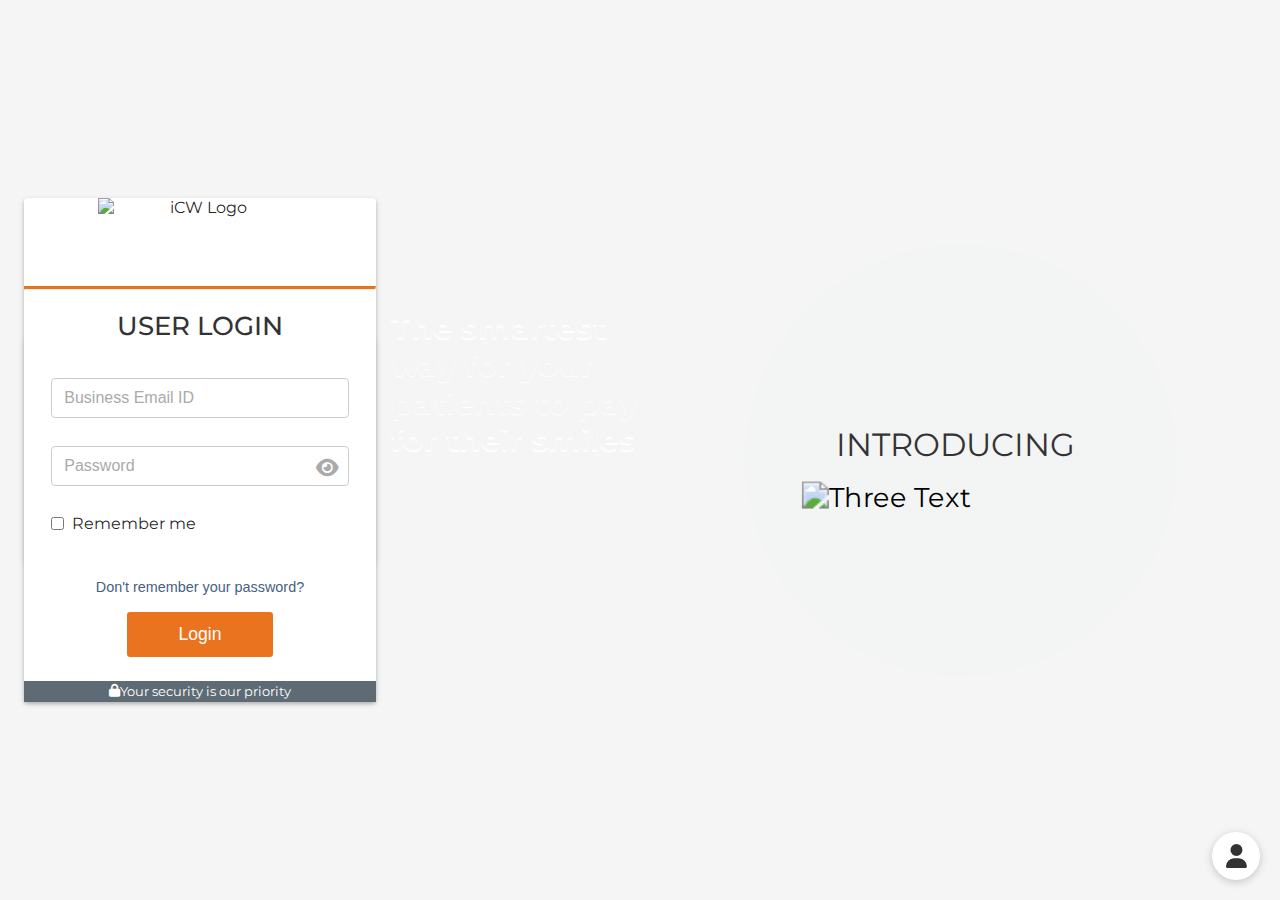
==== commit f759c5c0: "one last time" ====
--- a/index.html
+++ b/index.html
@@ -138,6 +138,5 @@
     </div>
   </div>
 </div>
-
 </body>
 </html>
--- a/styles.css
+++ b/styles.css
@@ -4,44 +4,42 @@
 :root {
     /* Dynamic font size based on screen width */
     --dynamic-font-size: clamp(
-      24px, 
-      calc(24px + (100vw - 1280px) * 0.025), 
+      24px,
+      calc(24px + (100vw - 1280px) * 0.025),
       48px
     );
-
+  
     --dynamic-font-size-2: clamp(
-        6px, 
-        calc(6px + (100vw - 1280px) * 0.025), 
-        20px
-      );
-    
-  }
-
-* {
+      6px,
+      calc(6px + (100vw - 1280px) * 0.025),
+      20px
+    );
+  }
+  
+  * {
     margin: 0;
     padding: 0;
     box-sizing: border-box;
-
-}
-
-html, body {
+  }
+  
+  html,
+  body {
     width: 100%;
     height: 100svh;
     font-family: 'Montserrat', sans-serif;
     background-color: #f5f5f5;
-
-    
-
-}
-.scale-container {
+  }
+  
+  .scale-container {
     /* width: 2000;        Your “fixed” design width */
-    margin: 0 auto;       /* Center horizontally (optional) */
-    transform-origin: 0 0;/* Scale from top-left corner */
-  }
-/* ============================= */
-/*     Layout & Container        */
-/* ============================= */
-.container {
+    margin: 0 auto;         /* Center horizontally (optional) */
+    transform-origin: 0 0;  /* Scale from top-left corner */
+  }
+  
+  /* ============================= */
+  /*     Layout & Container        */
+  /* ============================= */
+  .container {
     display: flex;
     justify-content: center;
     align-items: center;
@@ -49,8 +47,9 @@
     background-size: cover;
     background-position: center;
     background-repeat: no-repeat;
-}
-.box-row {
+  }
+  
+  .box-row {
     display: flex;
     flex-direction: row;
     justify-content: center;
@@ -58,40 +57,40 @@
     flex: 1 1 0%;
     width: 100%;
     max-width: 1280px; /* Prevent the row from being too wide */
-    overflow: hidden; /* Prevent overflow */
-}
-
-/* ============================= */
-/*           Box1 Styles         */
-/* ============================= */
-.box1 {
-    width: 100%;             /* Fill width on mobile */
-    max-width: 31.25rem;     /* 500px limit */
+    overflow: hidden;  /* Prevent overflow */
+  }
+  
+  /* ============================= */
+  /*           Box1 Styles         */
+  /* ============================= */
+  .box1 {
+    width: 100%;          /* Fill width on mobile */
+    max-width: 31.25rem;  /* 500px limit */
     min-width: 323px;
     text-align: center;
-    height: 100svh;           /* Fill the full viewport height (mobile) */
+    height: 100svh;       /* Fill the full viewport height (mobile) */
     box-shadow: 0 2px 8px rgba(0, 0, 0, 0.1);
     display: flex;
     flex-direction: column;
     justify-content: center; /* Vertically center contents */
     background-color: #ffffff;
-    
-}
-
-/* ============================= */
-/*          Login Form           */
-/* ============================= */
-form.login-box1-content {
+  }
+  
+  /* ============================= */
+  /*          Login Form           */
+  /* ============================= */
+  form.login-box1-content {
     height: 100svh;
     display: flex;
     flex-direction: column;
+    border-radius: 10px; /* Adjust this value for more/less rounding */
     /* justify-content: space-between; */
-}
-
-/* ============================= */
-/*          Login Content        */
-/* ============================= */
-.login-content {
+  }
+  
+  /* ============================= */
+  /*          Login Content        */
+  /* ============================= */
+  .login-content {
     flex: 1; /* Allow content to expand & push footer to bottom */
     display: flex;
     flex-direction: column;
@@ -100,68 +99,68 @@
     box-shadow: 0 2px 4px rgba(0, 0, 0, 0.29);
     background-color: #ffffff;
     color: #000000de;
-    transition: box-shadow 280ms cubic-bezier(0.4, 0, 0.2, 1);
-}
-
-/* ============================= */
-/*          Header Logo          */
-/* ============================= */
-.login-header {
+    transition: all 0.8s ease-in-out;
+  }
+  
+  /* ============================= */
+  /*          Header Logo          */
+  /* ============================= */
+  .login-header {
     display: flex;
     flex-direction: column;
     align-items: center;
     /* margin-bottom: 1rem; Some spacing below header */
-}
-
-.header-logo {
+  }
+  
+  .header-logo {
     display: flex;
     flex-direction: row;
     justify-content: center;
     align-items: center;
     margin-bottom: 0.5rem;
-}
-
-.logo {
+  }
+  
+  .logo {
     width: 12.75rem;
     height: 4.7rem;
     object-fit: contain;
     margin: 0 1rem;
-}
-
-.solid {
+  }
+  
+  .solid {
     border-top: 3px solid #ea731f;
     width: 100%;
     margin: 5px auto 0 auto;
-}
-
-/* ============================= */
-/*       Login Footer Section    */
-/* ============================= */
-.login-footer {
-    display: flex;
-    flex-direction: column;
-    align-items: center;
-    flex:1;
+  }
+  
+  /* ============================= */
+  /*       Login Footer Section    */
+  /* ============================= */
+  .login-footer {
+    display: flex;
+    flex-direction: column;
+    align-items: center;
+    flex: 1;
     justify-content: space-between;
-}
-
-.user-login-container {
+  }
+  
+  .user-login-container {
     margin-top: 1rem;
-}
-
-.user-login {
+  }
+  
+  .user-login {
     font-size: 1.6rem;
     font-weight: 500;
     line-height: 1.56;
     color: #333333;
     text-align: center;
     margin-bottom: 1rem;
-}
-
-/* ============================= */
-/*         Input Form Styles     */
-/* ============================= */
-.input-form {
+  }
+  
+  /* ============================= */
+  /*         Input Form Styles     */
+  /* ============================= */
+  .input-form {
     display: flex;
     flex-direction: column;
     justify-content: center;
@@ -171,24 +170,25 @@
     gap: 0.75rem; /* Slightly increased spacing */
     margin-bottom: 1rem;
     margin-top: 1rem;
-}
-
-.input-form > :first-child {
+  }
+  
+  .input-form > :first-child {
     margin-top: 0;
-}
-
-.login-footer .form-group {
+  }
+  
+  .login-footer .form-group {
     display: flex;
     flex-direction: column;
     width: 100%;
     align-items: flex-start;
-}
-.password-wrapper {
+  }
+  
+  .password-wrapper {
     position: relative;
     width: 100%; /* Ensures the input and icon align properly */
   }
-
-.login-footer .form-group .form-input {
+  
+  .login-footer .form-group .form-input {
     width: 100%;
     padding: 0.75rem;
     border: 1px solid #ccc;
@@ -196,10 +196,11 @@
     background-color: #fff;
     max-width: 323px;
     margin-bottom: 1rem; /* Space below each input */
-    height: 2.5rem; /* Adjust height as needed */
-    font-size: 1rem; /* Adjust font size as needed */
-}
-.password-icon {
+    height: 2.5rem;     /* Adjust height as needed */
+    font-size: 1rem;    /* Adjust font size as needed */
+  }
+  
+  .password-icon {
     position: absolute;
     top: 40%;
     right: 10px;
@@ -208,59 +209,60 @@
     font-size: 1.25rem; /* Adjust size as needed */
     pointer-events: none; /* Prevents clicking on the icon */
   }
-
-.login-footer .form-input::placeholder {
+  
+  .login-footer .form-input::placeholder {
     font-size: 16px;
     color: #aaa;
-}
-
-.login-footer .checkbox-group {
+  }
+  
+  .login-footer .checkbox-group {
     display: flex;
     flex-direction: row;
     align-items: center;
-}
-.checkbox-label{
+  }
+  
+  .checkbox-label {
     margin-left: 0.5rem;
-}
-
-.login-footer .forgot-password {
+  }
+  
+  .login-footer .forgot-password {
     width: 100%;
     text-align: center;
     margin-top: 2rem;
-}
-
-.login-footer .dont-remember-password {
+  }
+  
+  .login-footer .dont-remember-password {
     font-size: 0.9rem;
     cursor: pointer;
     background: none;
     border: none;
     padding: 0;
     text-align: center;
-    color:#486082;
-}
-
-/* Login button */
-.login-footer .login-button {
+    color: #486082;
+  }
+  
+  /* Login button */
+  .login-footer .login-button {
     font-size: 1.1rem;
     padding: 0.75rem 1.5rem;
-    width:9.14rem;
+    width: 9.14rem;
     background-color: #ea731f;
     color: #fff;
     border: none;
     border-radius: 3.3px;
     cursor: pointer;
     margin-top: 3rem;
-}
-
-/* Hover/Focus states for login button */
-.login-footer .login-button:hover,
-.login-footer .login-button:focus {
+  }
+  
+  /* Hover/Focus states for login button */
+  .login-footer .login-button:hover,
+  .login-footer .login-button:focus {
     background-color: #d26518;
     outline: none;
-}
-
-/* Security notice */
-.login-footer .login-security {
+  }
+  
+  /* Security notice */
+  .login-footer .login-security {
     width: 100%;
     font-size: 0.8rem;
     display: flex;
@@ -270,304 +272,301 @@
     background-color: #5e6b75;
     justify-content: center;
     padding: 0.2rem;
-}
-
-
-/* ============================= */
-/*       Hidden on Mobile        */
-/* ============================= */
-.hidden-mobile {
+  }
+  
+  /* ============================= */
+  /*       Hidden on Mobile        */
+  /* ============================= */
+  .hidden-mobile {
     display: none;
-}
-
-/* ============================= */
-/*         Media Queries         */
-/* ============================= */
-/* Desktop View (≥900px) */
-@media (min-width: 1280px) {
+  }
+  
+  /* ============================= */
+  /*         Media Queries         */
+  /* ============================= */
+  /* Desktop View (≥1280px) */
+  @media (min-width: 1280px) {
     .hidden-mobile {
-        display: block;
-    }
-
+      display: block;
+    }
+  
     .container {
-        background-image: url("https://assetsuat.icreditworks.com/public/providerportal/assets/images/loginBgNew.svg");
-        background-size: cover;
-        background-repeat: no-repeat;
-        background-position: center;
-        overflow: hidden;
-        position: relative;
-    }
-
+      background-image: url("https://assetsuat.icreditworks.com/public/providerportal/assets/images/loginBgNew.svg");
+      background-size: cover;
+      background-repeat: no-repeat;
+      background-position: center;
+      overflow: hidden;
+      position: relative;
+    }
+  
     .box-row {
-        display: flex;
-        flex-direction: row;
-        justify-content: space-between;
-        align-items: center;
-        width: 100%;
-        max-width: 100vw;
-        overflow: hidden; /* Prevent overflow */
-        height: 100vh;
-        padding-left:1.5rem;
-        padding-right: 1.5rem;
-    }
-
+      display: flex;
+      flex-direction: row;
+      justify-content: space-between;
+      align-items: center;
+      width: 100%;
+      max-width: 100vw;
+      overflow: hidden; /* Prevent overflow */
+      height: 100vh;
+      padding-left: 1.5rem;
+      padding-right: 1.5rem;
+    }
+  
     /* Override .box1 for desktop: smaller width & height */
     .box1 {
-        flex: 0 0 0; /* Fixed width */
-        max-height:25vh;
-        min-width: 22rem; /* Limit width to 33% of viewport */
-        height: auto;       
-        transition: all 0.8s ease-in-out; /* Smooth transition for all changes */
-        background-color: #ffffff;
-        position: relative; /* Maintain relative positioning */
-        transition: transform 0.8s ease-in-out; /* Smooth transition */
-
-    }
-
-    .login-box1-content{
-        height: 100%;
-    }
-
+      flex: 0 0 0; /* Fixed width */
+      max-height: 25vh;
+      min-width: 22rem; /* Limit width to 33% of viewport */
+      height: auto;
+      transition: all 0.8s ease-in-out; /* Smooth transition for all changes */
+      background-color: #ffffff;
+      position: relative; /* Maintain relative positioning */
+    }
+  
+    .login-box1-content {
+      height: 100%;
+    }
+  
     .login-content {
-        height: auto;
-    }
-
+      height: auto;
+    }
+  
     .login-header {
-        height: auto;
-    }
-
-    .login-footer{
-        gap: 0;
-    }
-
-
+      height: auto;
+    }
+  
+    .login-footer {
+      gap: 0;
+    }
+  
     .user-login-container {
-        margin-top: 1rem;
-    }
-
+      margin-top: 1rem;
+    }
+  
     .input-form {
-        padding-left: 0.8rem;
-        padding-right: 0.8rem;
-    }
-
-    .login-footer .login-button{
-        margin-top: 0rem;
-    }
-
+      padding-left: 0.8rem;
+      padding-right: 0.8rem;
+    }
+  
+    .login-footer .login-button {
+      margin-top: 0rem;
+    }
+  
     .login-footer .login-security {
-        margin-top: 1.5rem;
-    }
+      margin-top: 1.5rem;
+    }
+  
     .box2 {
-        max-width: 25vw; /* Fixed width */
-        height: auto; /* Adjust height as needed */
-        justify-content: center;
-        align-items: center;
-        color: #f5f5f5;
-        font-family: 'Montserrat', sans-serif;
-        position: absolute; /* Decouple from flex layout */
-        top: 50%; /* Center vertically */
-        left: 45%; /* Center horizontally */
-        transform: translate(-50%, -40%); /* Adjust for exact centering */
-        z-index: 10; /* Ensure it stays above other elements */
-        transition: transform 0.8s ease-in-out; /* Smooth transition */
-        scale:1.3;
-
-    }
+      max-width: 25vw; /* Fixed width */
+      height: auto;    /* Adjust height as needed */
+      justify-content: center;
+      align-items: center;
+      color: #f5f5f5;
+      font-family: 'Montserrat', sans-serif;
+      position: absolute; /* Decouple from flex layout */
+      top: 50%;           /* Center vertically */
+      left: 45%;          /* Center horizontally */
+      transform: translate(-50%, -40%); /* Adjust for exact centering */
+      z-index: 10;        /* Ensure it stays above other elements */
+      transition: all 0.8s ease-in-out;
+      scale: 1.3;
+    }
+  
     .box2-content-1 {
-        color: #f5f5f5; /* Text color */
-        font-family: 'Montserrat', sans-serif; /* Font family */
-        font-size: var(--dynamic-font-size);
-        line-height: 1.2; /* Adjust for spacing between lines */
-        font-weight: 700; /* Maximum boldness supported by 'Montserrat' */
-        text-shadow: 0px 1px 1px rgb(255, 255, 255); /* Add depth and emphasis */
-    }
-    .box2-content-2{
-        color:#f5f5f5;
-        font-family: 'Montserrat', sans-serif;
-        font-size: 10px;
-        margin-top: 1rem;
-    }
-
+      color: #f5f5f5; /* Text color */
+      font-family: 'Montserrat', sans-serif; /* Font family */
+      font-size: var(--dynamic-font-size);
+      line-height: 1.2; /* Adjust for spacing between lines */
+      font-weight: 700; /* Maximum boldness supported by 'Montserrat' */
+      text-shadow: 0px 1px 1px rgb(255, 255, 255); /* Add depth and emphasis */
+    }
+  
+    .box2-content-2 {
+      color: #f5f5f5;
+      font-family: 'Montserrat', sans-serif;
+      font-size: 10px;
+      margin-top: 1rem;
+    }
+  
     .box3 {
-        flex: 0 0 800px;
-        display: flex;
-        flex-direction: column;
-        justify-content: center;
-        align-items: center;
-        width: 30%;
-        box-sizing: border-box;
-        position: relative; /* Normal flex behavior */
-        z-index: 1; /* Behind Box 2 */
-        /* transform: translate(10%, 0%); */
-        transform: translate(calc(100% * 0.1), 0); /* Dynamic horizontal position */
-        transition: transform 0.8s ease-in-out; /* Smooth transition */
-
-    }
-
+      flex: 0 0 800px;
+      display: flex;
+      flex-direction: column;
+      justify-content: center;
+      align-items: center;
+      width: 30%;
+      box-sizing: border-box;
+      position: relative; /* Normal flex behavior */
+      z-index: 1;         /* Behind Box 2 */
+      /* transform: translate(10%, 0%); */
+      transform: translate(calc(100% * 0.05), 0); /* Dynamic horizontal position */
+      transition: all 0.8s ease-in-out;
+    }
+  
     /* Image Containers */
     .image {
-        box-sizing: border-box;
-        overflow: hidden; /* Prevent any overflow */
-        display: flex; /* For alignment and scaling */
-        justify-content: center;
-        align-items: center;
-        width: 100%; /* Ensure image container takes full width */
-        margin-bottom: 1rem; /* Space between images */
-    }
-
-
+      box-sizing: border-box;
+      overflow: hidden; /* Prevent any overflow */
+      display: flex;    /* For alignment and scaling */
+      justify-content: center;
+      align-items: center;
+      width: 100%;      /* Ensure image container takes full width */
+      margin-bottom: 1rem; /* Space between images */
+    }
+  
     .image1 {
-        display: flex;
-        justify-content: center;
-        align-items: center;
-        overflow: visible; /* Allow overflow into the next container */
-        flex-direction: column;
-        position: relative; /* Maintain relative positioning */
-        transform: translate(0%,10%);
-
-    }
-
-    .title-title{
-        position: relative;
-        z-index: 2;
-        color: #333333;
-        font-size: 2rem;
-        top:-0.5rem;
-
-    }
-    
+      display: flex;
+      justify-content: center;
+      align-items: center;
+      overflow: visible;  /* Allow overflow into the next container */
+      flex-direction: column;
+      position: relative; /* Maintain relative positioning */
+      transform: translate(0%, 10%);
+    }
+  
+    .title-title {
+      position: relative;
+      z-index: 2;
+      color: #333333;
+      font-size: 2rem;
+      top: -0.5rem;
+    }
+  
     .circular-bg {
-        position: absolute;
-        width: 27rem; /* Adjust size for larger circle */
-        height: 27rem; /* Match width for a perfect circle */
-        background-color: #F3F4F4; /* Circle color */
-        border-radius: 50%; /* Make it a circle */
-        z-index: 1; /* Behind other elements */
-        pointer-events: none; /* Ignore mouse interactions */
-        align-self: center;
-        transform: translate(15%,5%);
-    }
-    .title-and-image{
-        transform: translate(25%, 40%);
-        z-index: 2;
-    }
+      position: absolute;
+      width: 27rem; /* Adjust size for larger circle */
+      height: 27rem; /* Match width for a perfect circle */
+      background-color: #F3F4F4; /* Circle color */
+      border-radius: 50%;        /* Make it a circle */
+      z-index: 1;                /* Behind other elements */
+      pointer-events: none;      /* Ignore mouse interactions */
+      align-self: center;
+      transform: translate(15%, 5%);
+    }
+  
+    .title-and-image {
+      transform: translate(25%, 40%);
+      z-index: 2;
+    }
+  
     .image2 {
-        flex: 3; /* Larger proportional resizing for container */
-        max-width: 100%; /* Ensure it doesn't exceed container */
-        margin: 0 auto; /* Center container */
-        justify-content: center;
-        align-items: center;
-        
-    }
-
+      flex: 3;         /* Larger proportional resizing for container */
+      max-width: 100%; /* Ensure it doesn't exceed container */
+      margin: 0 auto;  /* Center container */
+      justify-content: center;
+      align-items: center;
+    }
+  
     /* Image Styles */
     .image1 img {
-        width: 100%; /* Make image fit container width */
-        height: auto; /* Maintain aspect ratio */
-        max-height: 15vh; /* Specific height for image1 */
-        object-fit: contain; /* Ensure the image content is fully visible */
-        z-index: 2; /* Ensure it appears above other elements */
-        position: relative;
-        top: 1rem;
-        scale:1.7;
-    }
-
+      width: 100%;         /* Make image fit container width */
+      height: auto;        /* Maintain aspect ratio */
+      max-height: 15vh;    /* Specific height for image1 */
+      object-fit: contain; /* Ensure the image content is fully visible */
+      z-index: 2;          /* Ensure it appears above other elements */
+      position: relative;
+      top: 1rem;
+      scale: 1.7;
+    }
+  
     .image2 img {
-        width: 100%; /* Make image fit container width */
-        height: auto; /* Maintain aspect ratio */
-        max-height: 80vh; /* Larger height for image2 */
-        object-fit: contain; /* Ensure the image content is fully visible */
-        z-index: 2; /* Ensure it appears above other elements */
-        position: relative;
-        bottom: 5rem;
-        transform: translate(0%, 8%);
-        
-    }
-
+      width: 100%;         /* Make image fit container width */
+      height: auto;        /* Maintain aspect ratio */
+      max-height: 80vh;    /* Larger height for image2 */
+      object-fit: contain; /* Ensure the image content is fully visible */
+      z-index: 2;          /* Ensure it appears above other elements */
+      position: relative;
+      bottom: 5rem;
+      transform: translate(0%, 8%);
+    }
+  
     /* Prevent horizontal overflow */
-    .image1, .image2 {
-        max-width: 100%;
-    }
-
+    .image1,
+    .image2 {
+      max-width: 100%;
+    }
+  
     .fixed-icon {
-        position: fixed; /* Keeps the icon in the viewport corner */
-        bottom: 20px; /* Distance from the bottom */
-        right: 20px; /* Distance from the right */
-        background-color: #ffffff; /* Background color for visibility */
-        color: #333333; /* Icon color */
-        padding: 10px; /* Padding inside the icon */
-        border-radius: 50%; /* Perfectly circular shape */
-        box-shadow: 0 2px 8px rgba(0, 0, 0, 0.2); /* Subtle shadow */
-        font-size: 1.5rem; /* Icon size */
-        z-index: 1000; /* Stays on top of other elements */
-        display: flex; /* Ensure proper alignment */
-        justify-content: center; /* Center icon horizontally */
-        align-items: center; /* Center icon vertically */
-        width: 48px; /* Set explicit width for circular appearance */
-        height: 48px; /* Match height to width */
-      }
-}
-
-@media (min-width: 1440px) {
-
-/* .box-row{
-    max-width: 1440px;
-} */
-.box1{
-    max-width: 28rem;
-    min-height: 40vh;
-    scale:1.13 ;
-    transform: translate(10%, 0%);
-}
-.box2 {
-    left:45%;
-    scale:1.1;
-}
-.box2-content-2{
-    color:#f5f5f5;
-    font-family: 'Montserrat', sans-serif;
-    font-size: var(--dynamic-font-size-2);
-}
-.box3 {
-    transform: translate(calc(0.1%), 0);
-    scale:1.2;
-}
-.circular-bg{
-    width: 30rem;
-    height: 30rem;
-}
-.title-and-image{
-    transform: translate(30%, 60%);
-}
-.title-title{
-scale: 1.125;
-}
-
-.image1 img {
-    scale: 2;
-}
-}
-
-@media (min-width: 1920px) {
-
-.box-row{
-        min-width: 30rem;
-    }
-.box1{
-scale: 1.5;
-left:5%
-}
-.box2 {
-    left: 49%;
-    scale: 1.2;
-
-}
-.box3{
-    scale:1.5;
-    transform: translate(-10%, -5%);
-}
-
-
-
-
-}+      position: fixed; /* Keeps the icon in the viewport corner */
+      bottom: 20px;    /* Distance from the bottom */
+      right: 20px;     /* Distance from the right */
+      background-color: #ffffff; /* Background color for visibility */
+      color: #333333;            /* Icon color */
+      padding: 10px;             /* Padding inside the icon */
+      border-radius: 50%;        /* Perfectly circular shape */
+      box-shadow: 0 2px 8px rgba(0, 0, 0, 0.2); /* Subtle shadow */
+      font-size: 1.5rem; /* Icon size */
+      z-index: 1000;     /* Stays on top of other elements */
+      display: flex;     /* Ensure proper alignment */
+      justify-content: center; /* Center icon horizontally */
+      align-items: center;     /* Center icon vertically */
+      width: 48px;  /* Set explicit width for circular appearance */
+      height: 48px; /* Match height to width */
+    }
+  }
+  
+  @media (min-width: 1440px) {
+    /* .box-row{
+        max-width: 1440px;
+    } */
+    .box1 {
+      max-width: 28rem;
+      min-height: 40vh;
+      scale: 1.13;
+      transform: translate(10%, 0%);
+    }
+  
+    .box2 {
+      left: 45%;
+      scale: 1.3;
+    }
+  
+    .box2-content-2 {
+      color: #f5f5f5;
+      font-family: 'Montserrat', sans-serif;
+      font-size: var(--dynamic-font-size-2);
+    }
+  
+    .box3 {
+      transform: translate(calc(0.1%), 0);
+      scale: 1.2;
+    }
+  
+    .circular-bg {
+      width: 30rem;
+      height: 30rem;
+    }
+  
+    .title-and-image {
+      transform: translate(30%, 60%);
+    }
+  
+    .title-title {
+      scale: 1.125;
+    }
+  
+    .image1 img {
+      scale: 2;
+    }
+  }
+  
+  @media (min-width: 1920px) {
+    .box-row {
+      min-width: 30rem;
+    }
+  
+    .box1 {
+      scale: 1.3;
+      left: 5%;
+    }
+  
+    .box2 {
+      scale: 1.0;
+    }
+  
+    .box3 {
+      scale: 1.4;
+      transform: translate(-7%, -5%);
+    }
+  }
+  